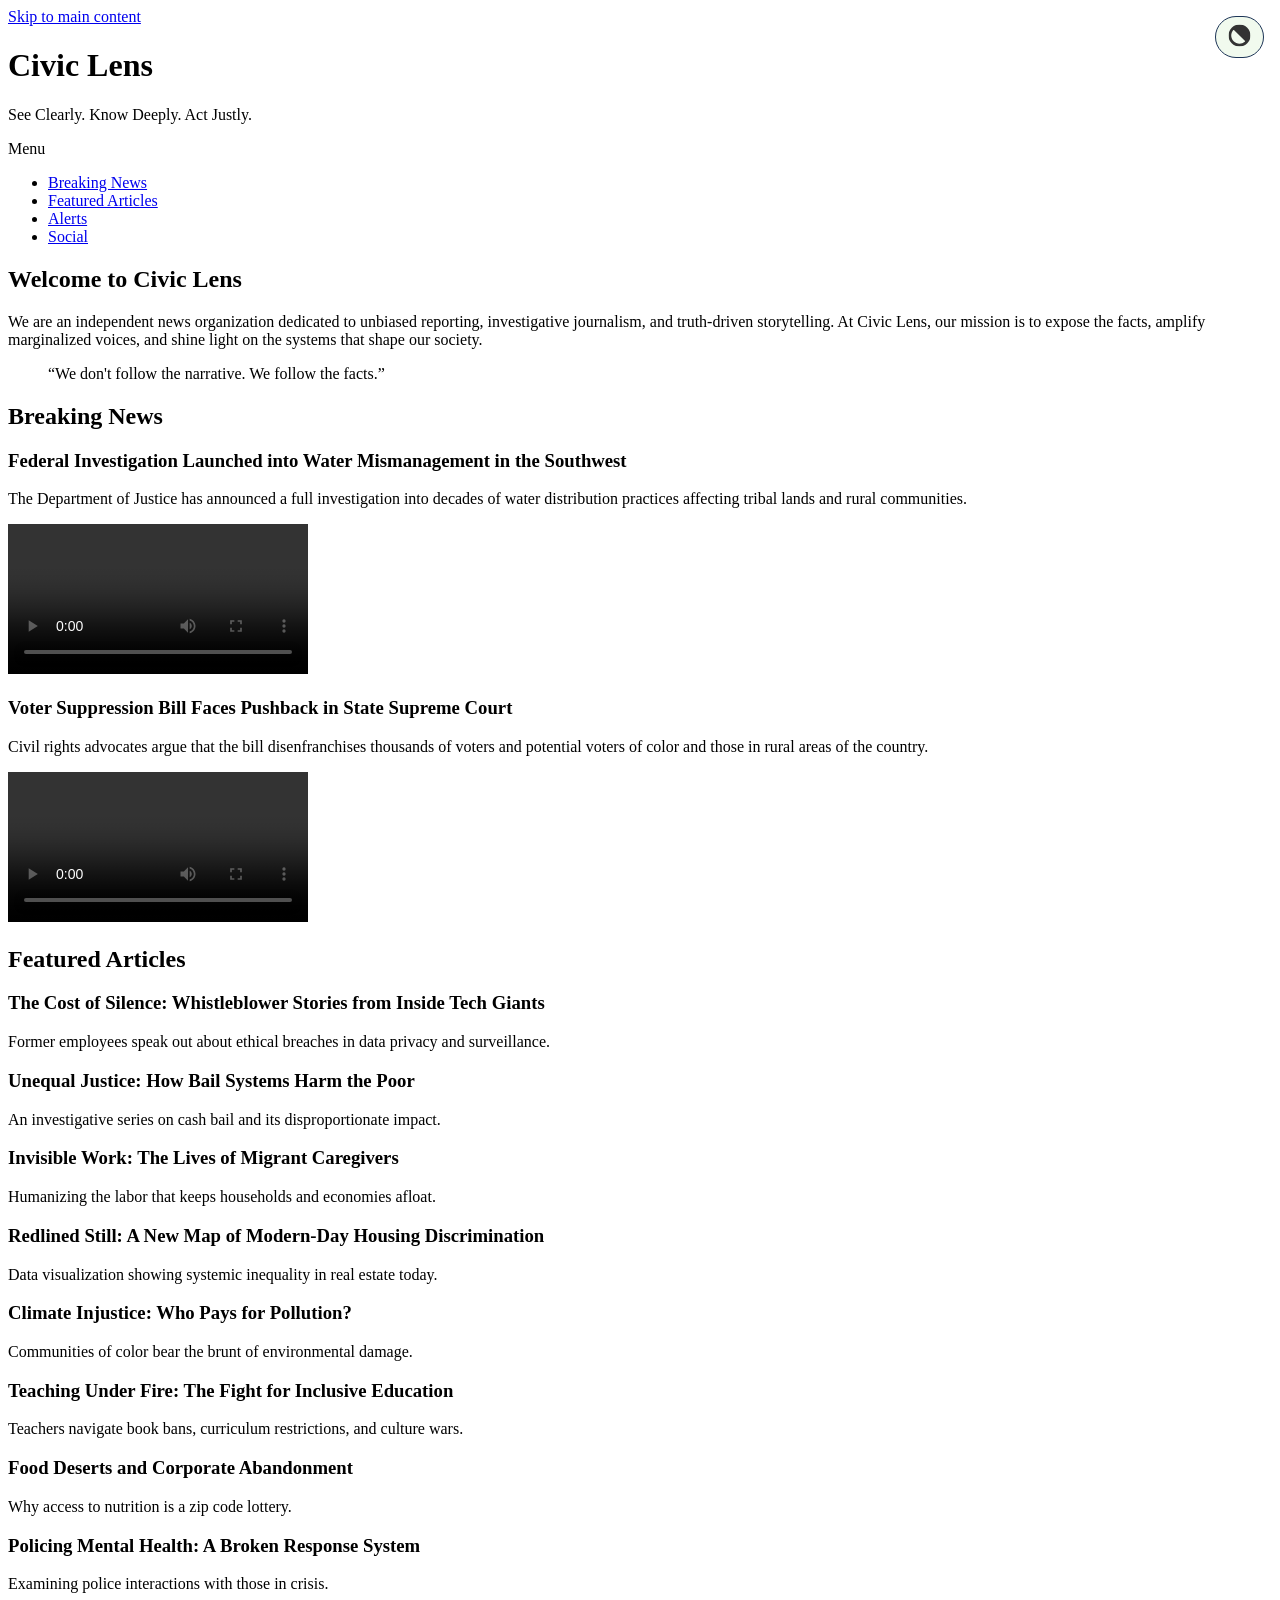
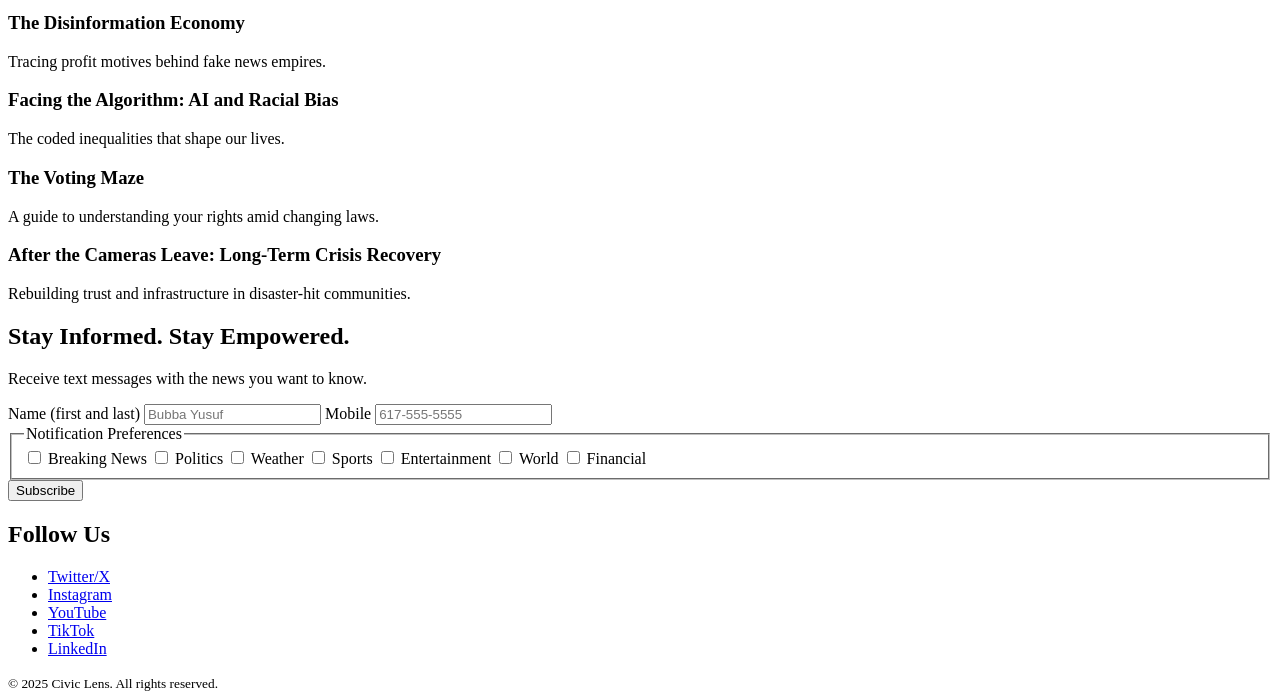
==== index.html @ 1be2167e "Marked-up HTML, Starting CSS HTML Valid, 6 OG Meta tags are without content, keyword meta tag is emp" ====
<!DOCTYPE html>
<html lang="en">
<head>
  <meta charset="UTF-8">
  <meta name="viewport" content="width=device-width, initial-scale=1.0">
  <meta http-equiv="X-UA-Compatible" content="IE=edge">
  <meta name="description" content="Civic Lens is an independent news organization committed to unbiased reporting, investigative journalism, and truth-driven storytelling.">
  <meta name="author" content="Civic Lens">
  <meta name="keyword" content="">
  <meta name="robots" content="follow, index, max-snippet:-1, max-video-preview:-1, max-image-preview:large">

<!-- ADD Open Graph Meta for title, description, image, url, type -->
  <meta property="og:title" content="Civic Lens">
  <meta property="og:type" content="website">
  <meta property="og:image:secure_url" content="">
  <meta property="og:image:alt" content="">
  <meta property="og:url" content="">

  <meta name="twitter:card" content="summary_large_image">
  <meta name="twitter:site" content="">
  <meta name="twitter:creator" content="Civic Lens">
  <meta name="twitter:title" content="Civic Lens">
  <meta name="twitter:description" content="Civic Lens is an independent news organization committed to unbiased reporting, investigative journalism, and truth-driven storytelling.">
  <meta name="twitter:image" content="">
  <meta name="twitter:image:alt" content="">
  
<!-- ADD link to stylesheet -->
  <link rel="stylesheet" href="styles.css">
  <title>Civic Lens</title>
</head>
<body>
<!-- ADD semantic and validated HTML -->
<!-- ADD skip to main content -->
  <a href="#main" id="skiplink"> Skip to main content</a>
  <header>
    <button id="theme-toggle" aria-label="Toggle light/dark mode">
      <svg width="35px" height="35px" version="1.1" viewBox="0 0 100 100" xmlns="http://www.w3.org/2000/svg">
        <defs><clipPath id="a"><path d="m18.512 18.512h62.977v62.977h-62.977z"/></clipPath></defs>
        <g clip-path="url(#a)"><path d="m65.098 68.164c-9.2812 7.7266-23.09 7.2422-31.797-1.4648-8.707-8.7031-9.1953-22.516-1.4648-31.793 0.74609-0.89844 2.1016-0.96875 2.9258-0.14453l30.473 30.477c0.82422 0.82422 0.75391 2.1797-0.13672 2.9258m7.168-40.43c-12.297-12.297-32.234-12.297-44.531 0-12.297 12.301-12.297 32.234 0 44.531s32.234 12.297 44.531 0 12.297-32.23 0-44.531" fill="#333" fill-rule="evenodd"/></g>
      </svg>
    </button>

    <h1>Civic Lens</h1>
    <p class="tagline">See Clearly. Know Deeply. Act Justly.</p>
      
      <nav class="mobile-nav" aria-label="Mobile Navigation">
        <input type="checkbox" id="menu-toggle" hidden>
        <label for="menu-toggle" class="menu-button">Menu</label>
        <ul class="menu">
          <li><a href="#breaking-news">Breaking News</a></li>
          <li><a href="#featured-aticles">Featured Articles</a></li>
          <li><a href="#alerts">Alerts</a></li>
          <li><a href="#social">Social</a></li>
        </ul>
      </nav>
  </header>
  <main id="main"> 
      <h2>Welcome to Civic Lens</h2>
        <p>We are an independent news organization dedicated to unbiased reporting, investigative journalism, and truth-driven storytelling. At Civic Lens, our mission is to expose the facts, amplify marginalized voices, and shine light on the systems that shape our society.</p>
        <blockquote class="tagline">“We don't follow the narrative. We follow the facts.”</blockquote>

      <h2>Breaking News</h2>

        <h3>Federal Investigation Launched into Water Mismanagement in the Southwest</h3>
        <p>The Department of Justice has announced a full investigation into decades of water distribution practices affecting tribal lands and rural communities.</p>
        <video src="videos/water-management.mp4" preload="auto" controls></video>
        
        <h3>Voter Suppression Bill Faces Pushback in State Supreme Court</h3>
        <p>Civil rights advocates argue that the bill disenfranchises thousands of voters and potential voters of color and those in rural areas of the country.</p>
        <video src="videos/voter-suppression.mp4" preload="auto" controls></video>
        
      <h2>Featured Articles</h2>
        
        <h3>The Cost of Silence: Whistleblower Stories from Inside Tech Giants</h3>
        <p>Former employees speak out about ethical breaches in data privacy and surveillance.</p>
        
        <h3>Unequal Justice: How Bail Systems Harm the Poor</h3>
        <p>An investigative series on cash bail and its disproportionate impact.</p>
        
        <h3>Invisible Work: The Lives of Migrant Caregivers</h3>
        <p>Humanizing the labor that keeps households and economies afloat.</p>
        
        <h3>Redlined Still: A New Map of Modern-Day Housing Discrimination</h3>
        <p>Data visualization showing systemic inequality in real estate today.</p>
        
        <h3>Climate Injustice: Who Pays for Pollution?</h3>
        <p>Communities of color bear the brunt of environmental damage.</p>
        
        <h3>Teaching Under Fire: The Fight for Inclusive Education</h3>
        <p>Teachers navigate book bans, curriculum restrictions, and culture wars.</p>
        
        <h3>Food Deserts and Corporate Abandonment</h3>
        <p>Why access to nutrition is a zip code lottery.</p>
        
        <h3>Policing Mental Health: A Broken Response System</h3>
        <p>Examining police interactions with those in crisis.</p>
        
        <h3>The Disinformation Economy</h3>
        <p>Tracing profit motives behind fake news empires.</p>
        
        <h3>Facing the Algorithm: AI and Racial Bias</h3>
        <p>The coded inequalities that shape our lives.</p>
        
        <h3>The Voting Maze</h3>
        <p>A guide to understanding your rights amid changing laws.</p>
        
        <h3>After the Cameras Leave: Long-Term Crisis Recovery</h3>
        <p>Rebuilding trust and infrastructure in disaster-hit communities.</p>
        
        
      <h2>Stay Informed. Stay Empowered.</h2>
        <p>Receive text messages with the news you want to know.</p>
        <form action="https://wp.zybooks.com/form-viewer.php" method="POST">
          <label for="name">Name (first and last)</label>
          <input
            id="name"
            type="text"
            name="name"
            pattern="^([\D]{2,30}\s+)+([a-zA-Z]{2,30})$"
					  placeholder="Bubba Yusuf"
					  aria-required="true"
          >
          <label for="mobile_number">Mobile</label>
          <input
            id="mobile_number"
            type="tel"
            name="tel"
            autocomplete="tel"
            pattern="[0-9]{3}-[0-9]{3}-[0-9]{4}"
					  placeholder="617-555-5555"
					  aria-required="true"
          >
          <fieldset>
            <legend>Notification Preferences</legend>
            <input id="breakNews" type="checkbox" name="preference" aria-required="true">
            <label for="breakNews">Breaking News</label>

            <input id="politics" type="checkbox" name="preference" aria-required="true">
            <label for="politics">Politics</label>

            <input id="weather" type="checkbox" name="preference" aria-required="true">
            <label for="weather">Weather</label>

            <input id="sports" type="checkbox" name="preference" aria-required="true">
            <label for="sports">Sports</label>

            <input id="ent" type="checkbox" name="preference" aria-required="true">
            <label for="ent">Entertainment</label>

            <input id="world" type="checkbox" name="preference" aria-required="true">
            <label for="world">World</label>

            <input id="fin" type="checkbox" name="preference" aria-required="true">
            <label for="fin">Financial</label>
          </fieldset>
          <input type="submit" name="submit" value="Subscribe">
        <!-- Notification Preferences

        Breaking News
        Politics
        Weather
        Sports
        Entertainment
        World
        Financial
        
        Subscribe -->
      </form>
  </main>
  <footer>    
      <h2>Follow Us</h2>
        <ul>
          <li><a href="#">Twitter/X</a></li>
          <li><a href="#">Instagram</a></li>
          <li><a href="#">YouTube</a></li>
          <li><a href="#">TikTok</a></li>
          <li><a href="#">LinkedIn</a></li>
        </ul>
        <!-- Twitter/X
        Instagram
        YouTube
        TikTok
        LinkedIn -->
        
        <small>&copy; 2025 Civic Lens. All rights reserved.</small>
  </footer>      
        
  <script>
    const toggleButton = document.getElementById('theme-toggle');
  
    toggleButton.addEventListener('click', () => {
      const body = document.body;
  
      // Toggle manually between light and dark mode
      if (body.classList.contains('dark-mode')) {
        body.classList.remove('dark-mode');
        body.classList.add('light-mode');
      } else if (body.classList.contains('light-mode')) {
        body.classList.remove('light-mode');
        body.classList.add('dark-mode');
      } else {
        // No class set yet, determine system preference
        const prefersDark = window.matchMedia('(prefers-color-scheme: dark)').matches;
        body.classList.add(prefersDark ? 'light-mode' : 'dark-mode');
      }
    });
  </script>
</body>
</html>
---- styles.css ----
/* CSS by Abdulqayyum Muhammad Ibn-Raymone */

/* Imported Fonts */
@import url('https://fonts.googleapis.com/css2?family=Merriweather:ital,opsz,wdth,wght@0,18..144,87..112,300..900;1,18..144,87..112,300..900&family=Source+Sans+3:ital,wght@0,200..900;1,200..900&display=swap');

/* ///ADD/// CSS Reset */


/* Root Variables */
:root {
  --blue-bulletin: #1D3557;
  --news-flash: #E63946;
  --watchdog-white: #F1FAEE;
  --truth-text: #333;
  --story-subtitle: #457B9D;
  --font-body: "Source Sans 3", sans-serif;
  --font-heading: 'Merriweather', serif;
  --shadow: 0 4px 6px rgba(0, 0, 0, 0.5);
  --transition: all 0.5s ease;
}

/* Manual Light/Dark Mode Styles*/
body.light-mode {
  background-color: var(--watchdog-white);
  color: var(--truth-text);
}
body.dark-mode {
  background-color: var(--truth-text);
  color: var(--watchdog-white);
}
#theme-toggle {
  position: absolute;
  top: 1rem;
  right: 1rem;
  background-color: var(--watchdog-white);
  border: 1px solid var(--blue-bulletin);
  border-radius: 1.5rem;
  cursor: pointer;
}

/* ///ADD/// Skip Link Styles */

/* ///ADD/// Navigation Styles */

/* ///ADD/// Global Layout Styles */

/* ///ADD/// Global Text Styles */


/* ///ADD/// medium styles 620px */


/* ///ADD/// large styles 920px */


/* ///ADD/// x-large styles 1024px */


/* ///ADD/// Interaction Queries for color scheme light and dark and motion preference */


/* ///ADD///  Feature Query for :has() that checks if the #menu-toggle is checked */
@supports (selector(:has(*))) {

}
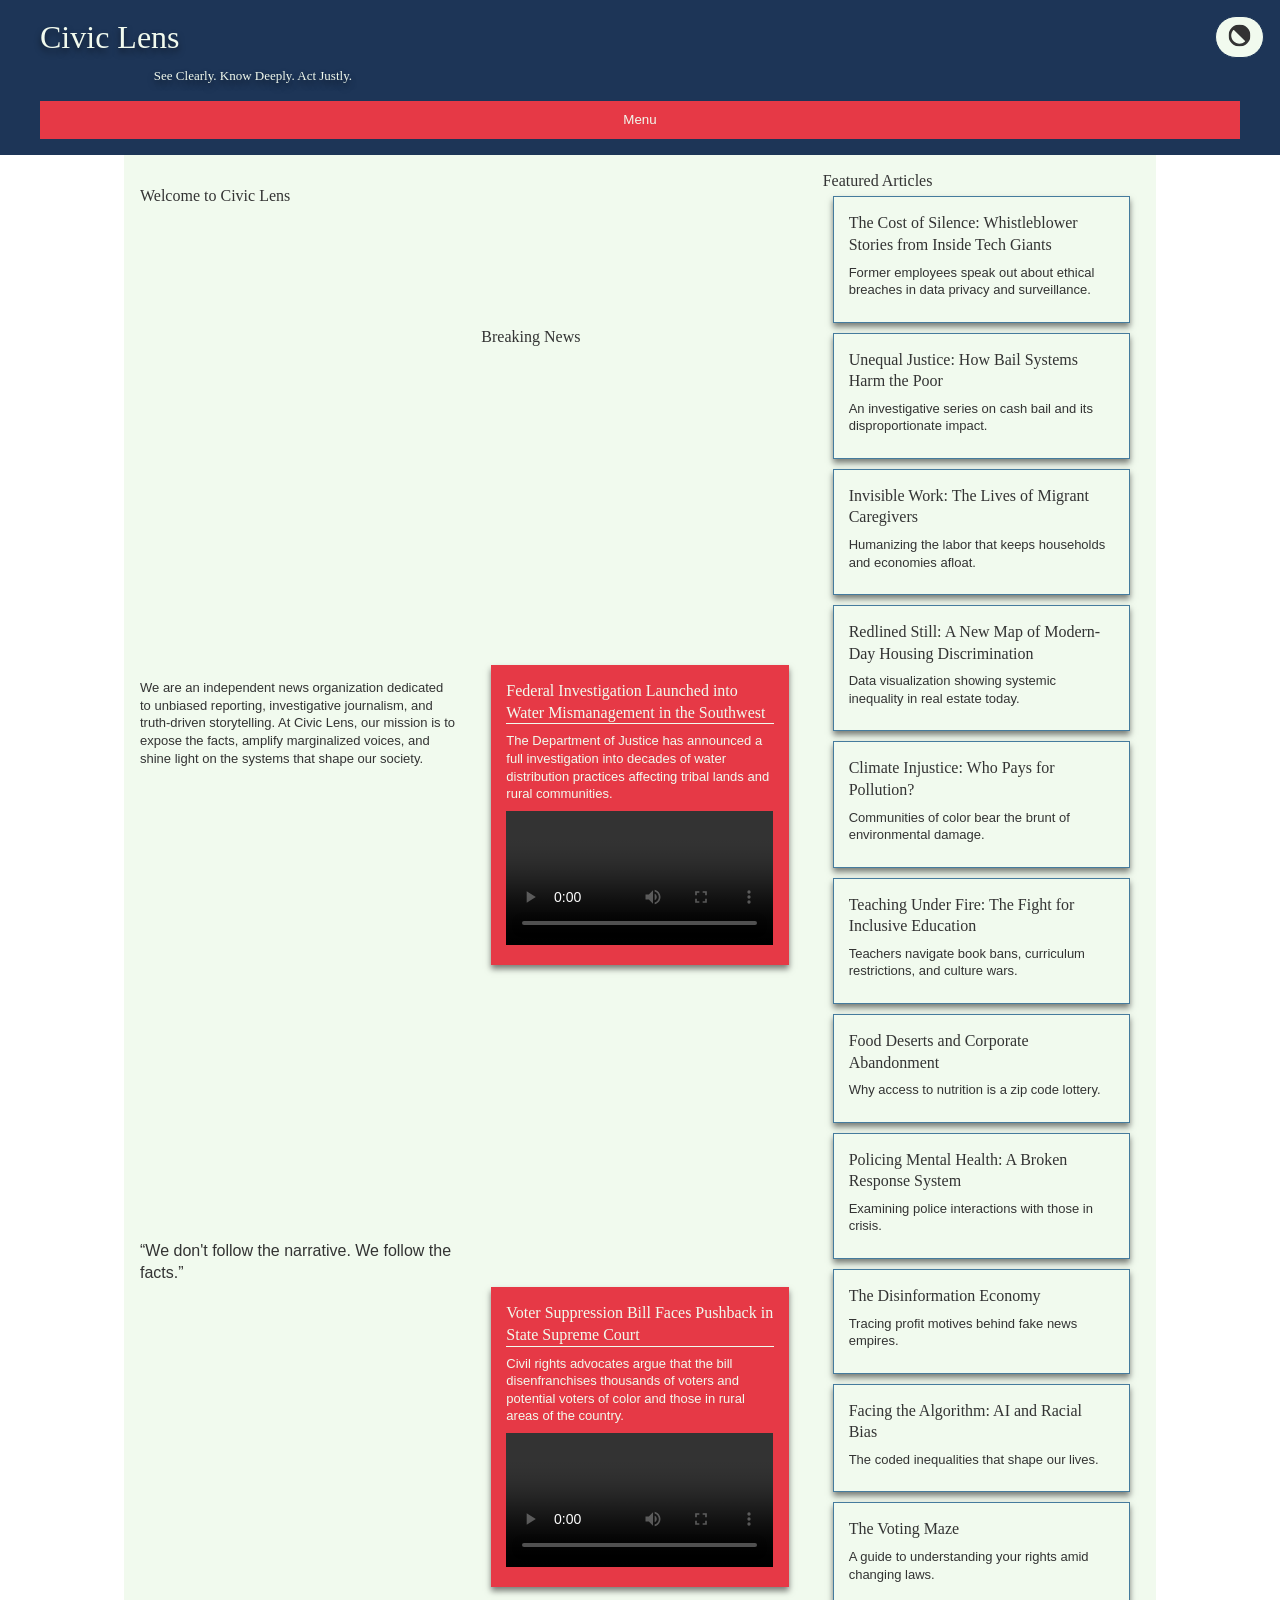
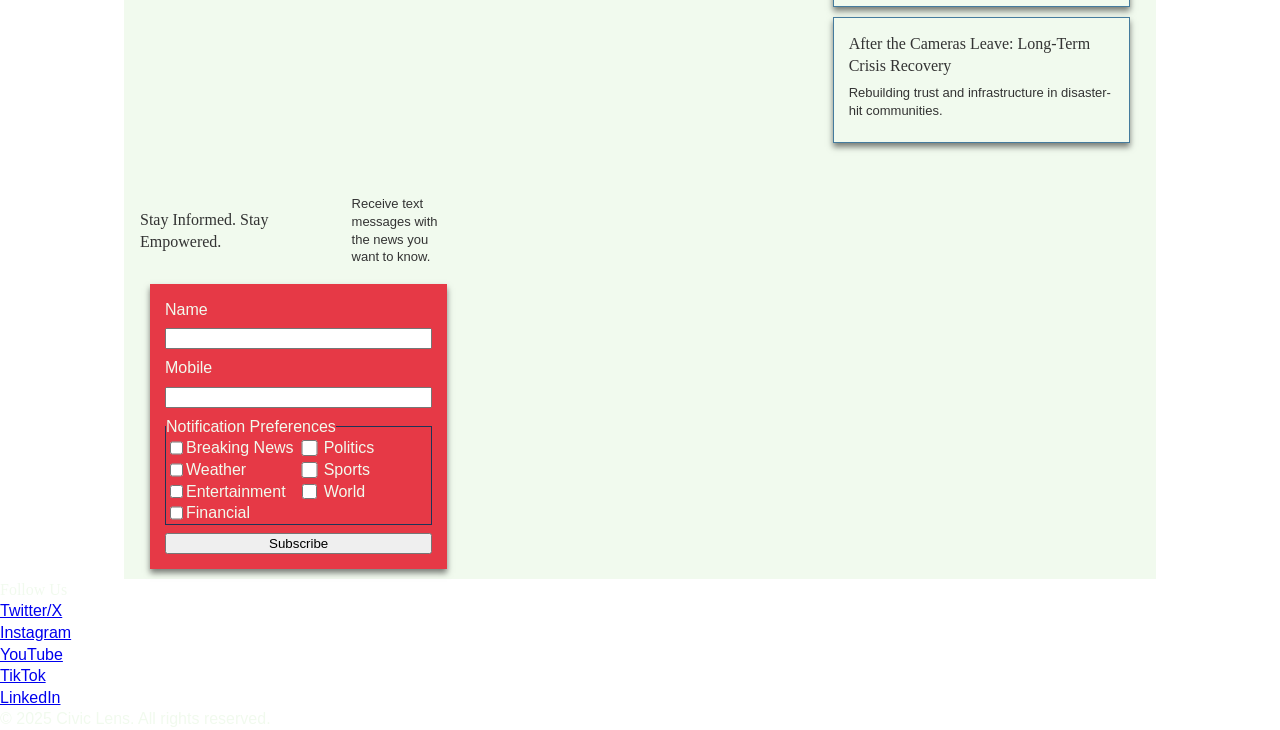
==== commit 59b1719a: "Made a mess of the CSS" ====
--- a/index.html
+++ b/index.html
@@ -31,18 +31,19 @@
 <body>
 <!-- ADD semantic and validated HTML -->
 <!-- ADD skip to main content -->
-  <a href="#main" id="skiplink"> Skip to main content</a>
+  <a href="#main" class="skiplink"> Skip to main content</a>
   <header>
+    <div>
     <button id="theme-toggle" aria-label="Toggle light/dark mode">
       <svg width="35px" height="35px" version="1.1" viewBox="0 0 100 100" xmlns="http://www.w3.org/2000/svg">
         <defs><clipPath id="a"><path d="m18.512 18.512h62.977v62.977h-62.977z"/></clipPath></defs>
         <g clip-path="url(#a)"><path d="m65.098 68.164c-9.2812 7.7266-23.09 7.2422-31.797-1.4648-8.707-8.7031-9.1953-22.516-1.4648-31.793 0.74609-0.89844 2.1016-0.96875 2.9258-0.14453l30.473 30.477c0.82422 0.82422 0.75391 2.1797-0.13672 2.9258m7.168-40.43c-12.297-12.297-32.234-12.297-44.531 0-12.297 12.301-12.297 32.234 0 44.531s32.234 12.297 44.531 0 12.297-32.23 0-44.531" fill="#333" fill-rule="evenodd"/></g>
       </svg>
     </button>
-
+    <section id="branding">
     <h1>Civic Lens</h1>
     <p class="tagline">See Clearly. Know Deeply. Act Justly.</p>
-      
+    </section>  
       <nav class="mobile-nav" aria-label="Mobile Navigation">
         <input type="checkbox" id="menu-toggle" hidden>
         <label for="menu-toggle" class="menu-button">Menu</label>
@@ -53,72 +54,94 @@
           <li><a href="#social">Social</a></li>
         </ul>
       </nav>
+    </div>
   </header>
-  <main id="main"> 
+  <main id="main">
+    <section id="welcome">
       <h2>Welcome to Civic Lens</h2>
-        <p>We are an independent news organization dedicated to unbiased reporting, investigative journalism, and truth-driven storytelling. At Civic Lens, our mission is to expose the facts, amplify marginalized voices, and shine light on the systems that shape our society.</p>
-        <blockquote class="tagline">“We don't follow the narrative. We follow the facts.”</blockquote>
-
+      <p>We are an independent news organization dedicated to unbiased reporting, investigative journalism, and truth-driven storytelling. At Civic Lens, our mission is to expose the facts, amplify marginalized voices, and shine light on the systems that shape our society.</p>
+      <blockquote class="tagline">“We don't follow the narrative. We follow the facts.”</blockquote>
+    </section>
+
+    <section id="breaking-news">
       <h2>Breaking News</h2>
-
+        <section>
         <h3>Federal Investigation Launched into Water Mismanagement in the Southwest</h3>
         <p>The Department of Justice has announced a full investigation into decades of water distribution practices affecting tribal lands and rural communities.</p>
         <video src="videos/water-management.mp4" preload="auto" controls></video>
-        
+        </section>
+        <section>
         <h3>Voter Suppression Bill Faces Pushback in State Supreme Court</h3>
         <p>Civil rights advocates argue that the bill disenfranchises thousands of voters and potential voters of color and those in rural areas of the country.</p>
         <video src="videos/voter-suppression.mp4" preload="auto" controls></video>
-        
+        </section>
+    </section>
+    
+    <section id="featured-articles">
       <h2>Featured Articles</h2>
-        
+      <section>  
         <h3>The Cost of Silence: Whistleblower Stories from Inside Tech Giants</h3>
         <p>Former employees speak out about ethical breaches in data privacy and surveillance.</p>
-        
+      </section>
+      <section>  
         <h3>Unequal Justice: How Bail Systems Harm the Poor</h3>
         <p>An investigative series on cash bail and its disproportionate impact.</p>
-        
+      </section>
+      <section>  
         <h3>Invisible Work: The Lives of Migrant Caregivers</h3>
         <p>Humanizing the labor that keeps households and economies afloat.</p>
-        
+      </section>
+      <section>  
         <h3>Redlined Still: A New Map of Modern-Day Housing Discrimination</h3>
         <p>Data visualization showing systemic inequality in real estate today.</p>
-        
+      </section>
+      <section>  
         <h3>Climate Injustice: Who Pays for Pollution?</h3>
         <p>Communities of color bear the brunt of environmental damage.</p>
-        
+      </section>
+      <section>  
         <h3>Teaching Under Fire: The Fight for Inclusive Education</h3>
         <p>Teachers navigate book bans, curriculum restrictions, and culture wars.</p>
-        
+      </section>
+      <section>  
         <h3>Food Deserts and Corporate Abandonment</h3>
         <p>Why access to nutrition is a zip code lottery.</p>
-        
+      </section>
+      <section>  
         <h3>Policing Mental Health: A Broken Response System</h3>
         <p>Examining police interactions with those in crisis.</p>
-        
+      </section>
+      <section>  
         <h3>The Disinformation Economy</h3>
         <p>Tracing profit motives behind fake news empires.</p>
-        
+      </section>
+      <section>  
         <h3>Facing the Algorithm: AI and Racial Bias</h3>
         <p>The coded inequalities that shape our lives.</p>
-        
+      </section>
+      <section>  
         <h3>The Voting Maze</h3>
         <p>A guide to understanding your rights amid changing laws.</p>
-        
+      </section>
+      <section>  
         <h3>After the Cameras Leave: Long-Term Crisis Recovery</h3>
         <p>Rebuilding trust and infrastructure in disaster-hit communities.</p>
-        
-        
+      </section>
+    </section>    
+    
+    <section id="alerts">
+      
       <h2>Stay Informed. Stay Empowered.</h2>
-        <p>Receive text messages with the news you want to know.</p>
+      <p>Receive text messages with the news you want to know.</p>
+      
         <form action="https://wp.zybooks.com/form-viewer.php" method="POST">
-          <label for="name">Name (first and last)</label>
+          <label for="name">Name</label>
           <input
             id="name"
             type="text"
             name="name"
-            pattern="^([\D]{2,30}\s+)+([a-zA-Z]{2,30})$"
-					  placeholder="Bubba Yusuf"
-					  aria-required="true"
+            
+					  required
           >
           <label for="mobile_number">Mobile</label>
           <input
@@ -126,32 +149,33 @@
             type="tel"
             name="tel"
             autocomplete="tel"
-            pattern="[0-9]{3}-[0-9]{3}-[0-9]{4}"
-					  placeholder="617-555-5555"
-					  aria-required="true"
+            
+					  required
           >
           <fieldset>
             <legend>Notification Preferences</legend>
-            <input id="breakNews" type="checkbox" name="preference" aria-required="true">
+            
+            <input id="breakNews" type="checkbox" name="preference" value="breaking news">
             <label for="breakNews">Breaking News</label>
 
-            <input id="politics" type="checkbox" name="preference" aria-required="true">
+            <input id="politics" type="checkbox" name="preference" value="politics">
             <label for="politics">Politics</label>
 
-            <input id="weather" type="checkbox" name="preference" aria-required="true">
+            <input id="weather" type="checkbox" name="preference" value="weather">
             <label for="weather">Weather</label>
 
-            <input id="sports" type="checkbox" name="preference" aria-required="true">
+            <input id="sports" type="checkbox" name="preference" value="sports">
             <label for="sports">Sports</label>
 
-            <input id="ent" type="checkbox" name="preference" aria-required="true">
+            <input id="ent" type="checkbox" name="preference" value="entertainment">
             <label for="ent">Entertainment</label>
 
-            <input id="world" type="checkbox" name="preference" aria-required="true">
+            <input id="world" type="checkbox" name="preference" value="world">
             <label for="world">World</label>
 
-            <input id="fin" type="checkbox" name="preference" aria-required="true">
+            <input id="fin" type="checkbox" name="preference" value="financial">
             <label for="fin">Financial</label>
+            
           </fieldset>
           <input type="submit" name="submit" value="Subscribe">
         <!-- Notification Preferences
@@ -166,8 +190,9 @@
         
         Subscribe -->
       </form>
+    </section>
   </main>
-  <footer>    
+  <footer id="social">    
       <h2>Follow Us</h2>
         <ul>
           <li><a href="#">Twitter/X</a></li>
--- a/styles.css
+++ b/styles.css
@@ -4,7 +4,54 @@
 @import url('https://fonts.googleapis.com/css2?family=Merriweather:ital,opsz,wdth,wght@0,18..144,87..112,300..900;1,18..144,87..112,300..900&family=Source+Sans+3:ital,wght@0,200..900;1,200..900&display=swap');
 
 /* ///ADD/// CSS Reset */
-
+/* http://meyerweb.com/eric/tools/css/reset/ 
+    v2.0 | 20110126
+    License: none (public domain)
+*/
+
+html, body, div, span, applet, object, iframe,
+h1, h2, h3, h4, h5, h6, p, blockquote, pre,
+a, abbr, acronym, address, big, cite, code,
+del, dfn, em, img, ins, kbd, q, s, samp,
+small, strike, strong, sub, sup, tt, var,
+b, u, i, center,
+dl, dt, dd, ol, ul, li,
+fieldset, form, label, legend,
+table, caption, tbody, tfoot, thead, tr, th, td,
+article, aside, canvas, details, embed, 
+figure, figcaption, footer, header, hgroup, 
+menu, nav, output, ruby, section, summary,
+time, mark, audio, video {
+	margin: 0;
+	padding: 0;
+	border: 0;
+	font-size: 100%;
+	font: inherit;
+	vertical-align: baseline;
+}
+/* HTML5 display-role reset for older browsers */
+article, aside, details, figcaption, figure, 
+footer, header, hgroup, menu, nav, section {
+	display: block;
+}
+body {
+	line-height: 1;
+}
+ol, ul {
+	list-style: none;
+}
+blockquote, q {
+	quotes: none;
+}
+blockquote:before, blockquote:after,
+q:before, q:after {
+	content: '';
+	content: none;
+}
+table {
+	border-collapse: collapse;
+	border-spacing: 0;
+}
 
 /* Root Variables */
 :root {
@@ -39,27 +86,261 @@
 }
 
 /* ///ADD/// Skip Link Styles */
+.skiplink {
+    position: absolute;
+    left: 10000px;
+    top: auto;
+    width: 1px;
+    height: 1px;
+    overflow: hidden;
+}
+.skiplink:focus {
+    position: static;
+    width: auto;
+    height: auto;
+}
 
 /* ///ADD/// Navigation Styles */
+.menu-button {
+  display: block;
+  background-color: var(--news-flash);
+  color: var(--watchdog-white);
+  text-align: center;
+  width: 100%;
+  /* height: 30px; */
+  margin: 0 auto;
+  padding: 10px 0;
+}
+
+.menu {
+  list-style: none;
+  /* text-decoration: none; */
+  display: none;
+  /* background-color: var(--news-flash); */
+}
+
+#menu-toggle:checked ~ .menu {
+  display: block;
+}
+
+
+.menu li {
+  display: grid;
+  align-items: center;
+  justify-content: center;
+  background-color: var(--news-flash);
+  border: 2px var(--blue-bulletin);
+  
+  gap: 3px;
+}
+
+.menu a {
+  text-decoration: none;
+  color: var(--watchdog-white);
+  text-transform: uppercase;
+}
 
 /* ///ADD/// Global Layout Styles */
+body {
+  color: var(--watchdog-white);
+  box-sizing: border-box;
+  margin: 0;
+  padding: 0;
+}
+
+header {
+  background-color: var(--blue-bulletin);
+  padding: 1rem;
+  width: calc(100% - 2rem);
+  /* display: grid;
+  grid-template-columns: 3fr 2fr;
+  align-items: center; */
+}
+header div {
+  max-width: 1200px;
+  margin: 0 auto;
+  display: grid;
+  grid-template-columns: 3fr 2fr;
+  grid-gap: 0.5rem;
+  align-items: center;
+}
+
+#branding {
+  grid-column: 1/ 2;
+}
+
+#main {
+  background-color: var(--watchdog-white);
+  color: var(--truth-text);
+  padding: 0 1rem;
+  display: grid;
+  grid-template-columns: repeat(auto-fill, minmax(300px, 1fr));
+  gap: 1.5rem;
+  max-width: 1000px;
+  margin: 0 auto;
+}
+
+#main > section {
+  margin-top: 15px;
+}
+
+#welcome {
+  display: grid;
+  padding-top: 15px;
+}
+
+#breaking-news {
+  display: grid;
+  grid-template-columns: 3fr 1fr;
+  align-items: center;
+  
+}
+#breaking-news section {
+  grid-column: 1/ -1;
+  background-color: var(--news-flash);
+  grid-gap: 0.5rem;
+  margin: 5px 10px;
+  padding: 15px;
+  color: var(--watchdog-white);
+  box-shadow: var(--shadow);
+}
+#breaking-news h3 {
+  border-bottom: 1px solid var(--watchdog-white);
+}
+video {
+  max-width: 100%;
+  height: auto;
+}
+
+#featured-articles {
+  display: grid;
+  grid-template-columns: repeat(auto-fill) 1fr;
+  align-items: center;
+}
+#featured-articles section {
+  grid-column: 1/ -1;
+  background-color: var(--watchdog-white);
+  grid-gap: 0.5rem;
+  margin: 5px 10px;
+  padding: 15px;
+  color: var(--truth-text);
+  box-shadow: var(--shadow);
+  border: 1px solid var(--story-subtitle);
+}
+
+#alerts {
+  display: grid;
+  grid-template-columns: 2fr 1fr;
+  align-items: center;
+  justify-content: center;
+}
+form {
+  /* grid-column: 1/ 2; */
+  grid-column: 1/ -1;
+  display: grid;
+  background-color: var(--news-flash);
+  grid-gap: 0.5rem;
+  margin: 10px 10px;
+  padding: 15px;
+  color: var(--watchdog-white);
+  box-shadow: var(--shadow);
+}
+
+fieldset {
+  border: 1px solid var(--blue-bulletin);
+  display: grid;
+  grid-template-columns: 20px 1fr 30px 1fr;
+  justify-content: left;
+}
+
+@media screen and (min-width: 500px) {
+  nav {
+    grid-column: 1/ 3;
+  }
+}
 
 /* ///ADD/// Global Text Styles */
 
+body {
+  font-family: var(--font-body);
+  line-height: 1.35;
+}
+h1,h2,h3 {
+  font-family: var(--font-heading);
+}
+h1 {
+  
+  font-weight: 100;
+  font-stretch: 100%;
+  font-style: normal;
+  font-size: xx-large;
+  font-optical-sizing: 400;
+  font-display: fallback;
+}
+p{
+  line-height: 1.35;
+  max-width: 75ch;
+  padding: 0.5rem 0;
+  margin: 0 auto;
+}
+#branding {
+  text-shadow: var(--shadow);
+}
+#branding p {
+  font-family: var(--font-heading);
+  font-weight: 500;
+  font-stretch: 70%;
+  font-style: bold;
+  font-size: small;
+  font-optical-sizing: 100;
+  font-display: fallback; 
+}
+.menu-button {
+  text-transform: capitalize;
+  font-size: smaller;
+}
+ #main p {
+  font-weight: 30;
+  font-stretch: 90%;
+  font-size: small;
+ }
 
 /* ///ADD/// medium styles 620px */
-
+@media screen and (min-width: 620px) {
+  
+}
 
 /* ///ADD/// large styles 920px */
-
+@media screen and (min-width: 920px) {
+  
+}
 
 /* ///ADD/// x-large styles 1024px */
-
+@media screen and (min-width: 1024px) {
+  
+}
 
 /* ///ADD/// Interaction Queries for color scheme light and dark and motion preference */
-
+@media (prefers-color-scheme: dark) {
+  #main {
+    background-color: var(--truth-text);
+    color: var(--watchdog-white);
+  }
+}
+
+@media (prefers-color-scheme: light) {
+  #main {
+    background-color: var(--watchdog-white);
+    color: var(--truth-text);
+  }
+}
+
+@media (prefers-reduced-motion)
 
 /* ///ADD///  Feature Query for :has() that checks if the #menu-toggle is checked */
 @supports (selector(:has(*))) {
-
+  .mobile-nav:has(menu-toggle:checked)
+  .menu {
+    display: block;
+  }
 }
